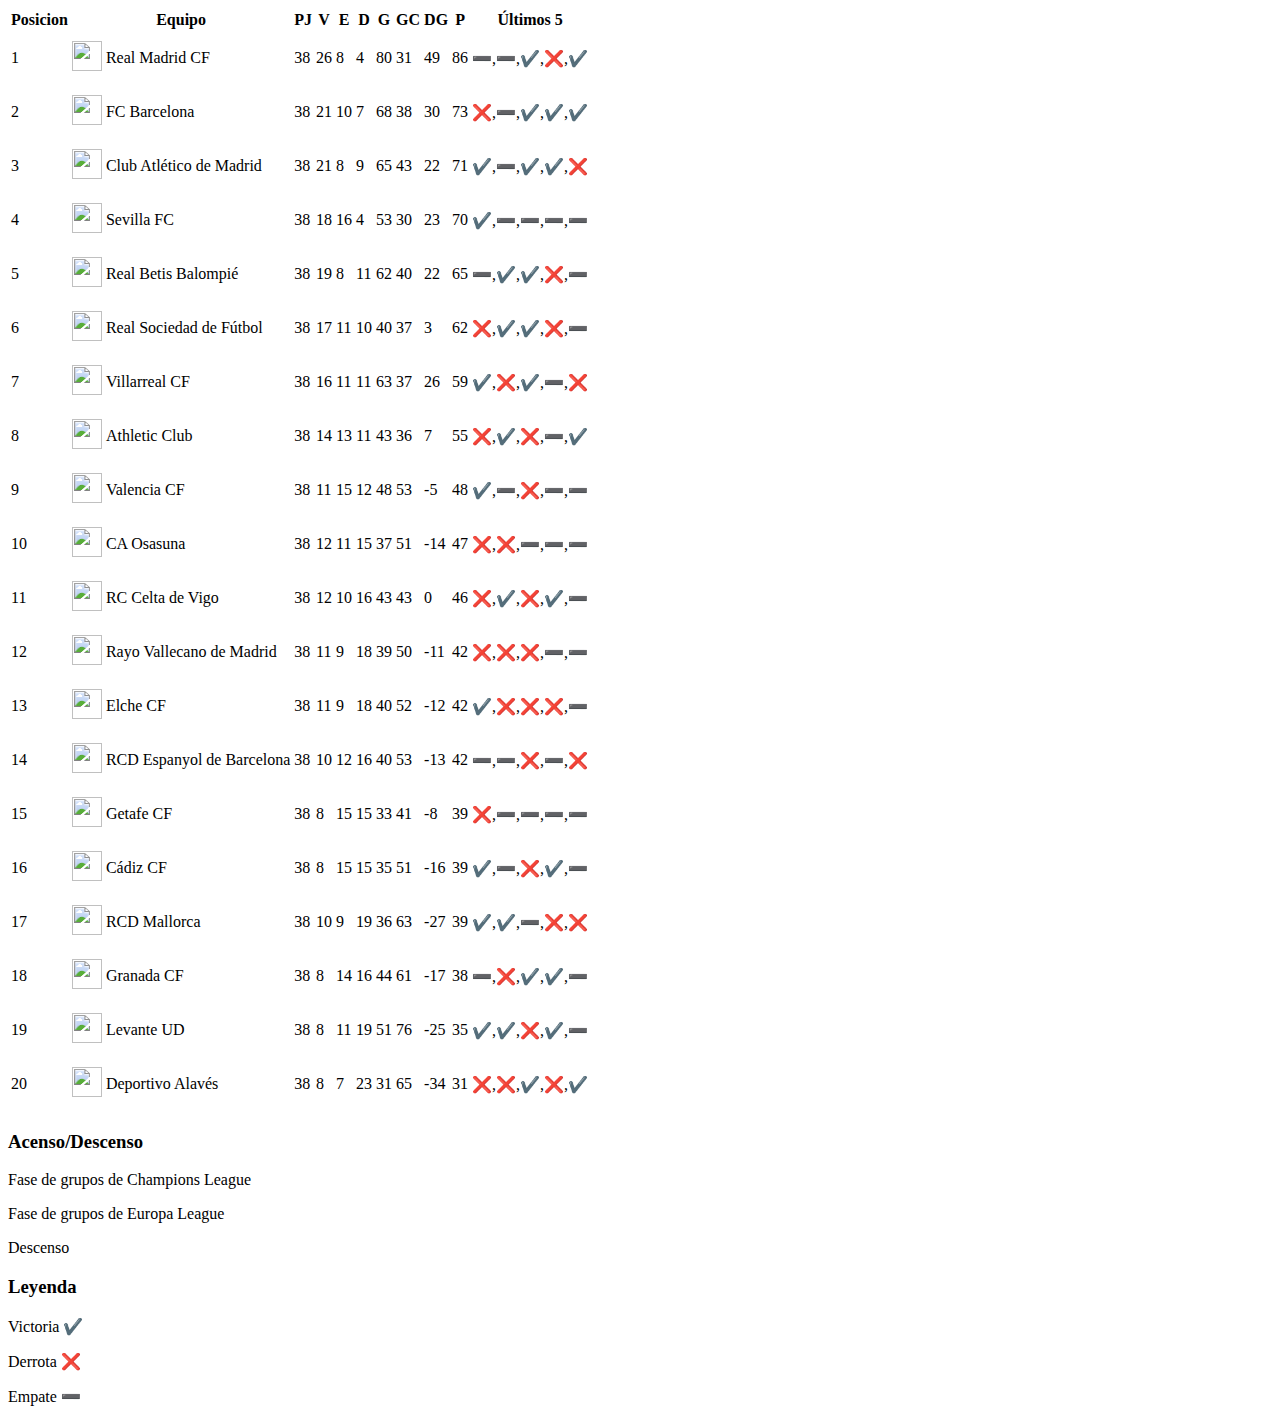
==== indexclasificacion.html @ 0f40b6e1 "Proyecto2" ====
<!DOCTYPE html>
<html lang="en">

<head>
    <meta charset="UTF-8">
    <meta http-equiv="X-UA-Compatible" content="IE=edge">
    <meta name="viewport" content="width=device-width, initial-scale=1.0">
    <link rel="stylesheet" href="STYLE/style.css">
    <title>Clasificacion</title>
</head>

<body>

    <table>
        <thead>
            <th>Posicion</th>
            <th colspan="2">Equipo</th>
            <th>PJ</th>
            <th>V</th>
            <th>E</th>
            <th>D</th>
            <th>G</th>
            <th>GC</th>
            <th>DG</th>
            <th>P</th>
            <th>Últimos 5</th>
        </thead>
        <tbody id="t_clasificacion">

        </tbody>
    </table>
    <div>
        <div>
            <h3>Acenso/Descenso</h3>
            <p>Fase de grupos de Champions League</p>
            <p>Fase de grupos de Europa League</p>
            <p>Descenso</p>
        </div>
        <div>
            <h3>Leyenda</h3>
            <p>Victoria ✔️</p>
            <p>Derrota ❌</p>
            <p>Empate ➖</p>
        </div>
    </div>

    <script src="./JS/clasificacion.js"></script>
    <script src="./JS/indexclasificacion.js"></script>


</body>

</html>
---- STYLE/style.css ----
.escudo{
    height: 30px;
    width: 30px;
}

.escudo_local{
    height: 30px;
    width: 30px; 
}
.escudo_visitante{
    height: 30px;
    width: 30px; 
}
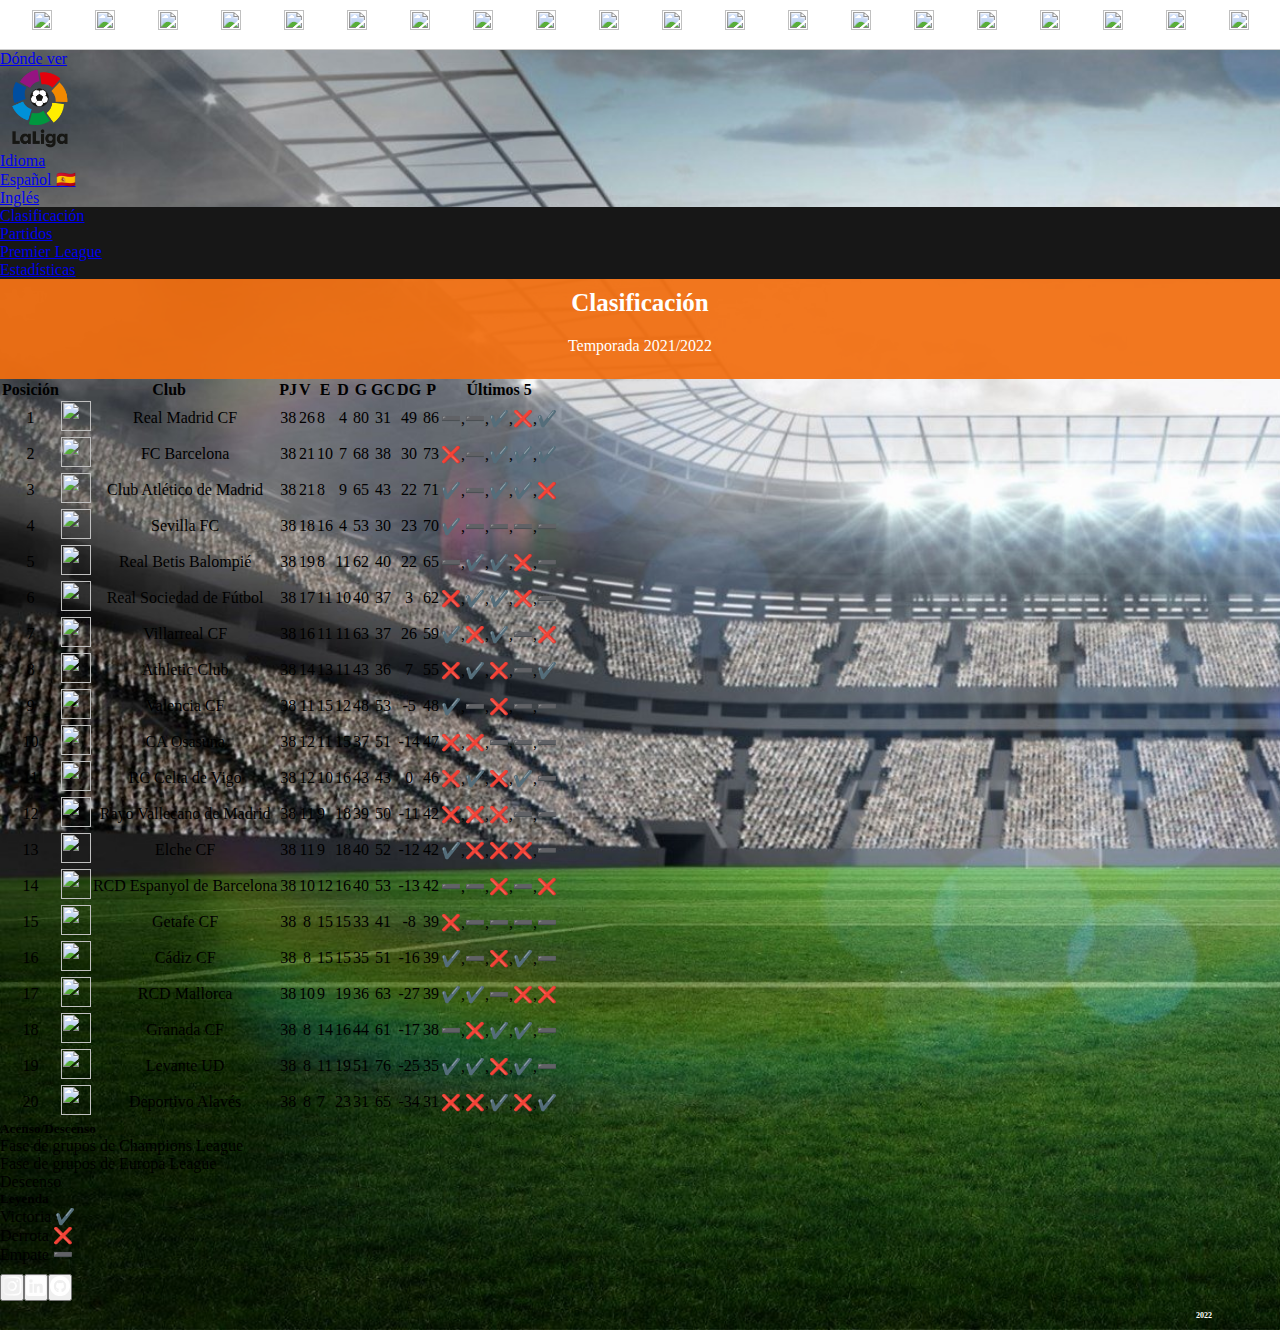
==== commit 5ea0525d: "LaLigaFinal" ====
--- a/indexclasificacion.html
+++ b/indexclasificacion.html
@@ -5,49 +5,141 @@
     <meta charset="UTF-8">
     <meta http-equiv="X-UA-Compatible" content="IE=edge">
     <meta name="viewport" content="width=device-width, initial-scale=1.0">
+    <link href="https://cdn.jsdelivr.net/npm/bootstrap@5.2.0-beta1/dist/css/bootstrap.min.css" rel="stylesheet"
+        integrity="sha384-0evHe/X+R7YkIZDRvuzKMRqM+OrBnVFBL6DOitfPri4tjfHxaWutUpFmBp4vmVor" crossorigin="anonymous">
     <link rel="stylesheet" href="STYLE/style.css">
-    <title>Clasificacion</title>
+    <title>CLASIFICACION</title>
 </head>
 
 <body>
+    <header>
+        <div class="logoClub" id="contenedorLogos"> </div>
+        <ul class="nav justify-content-center bg-light navbar_alta">
+            <li class="nav-item">
+                <a class="nav-link text-black" href="indexVer.html">Dónde ver</a>
+            </li>
+            <li>
+                <a class="navbar-brand " href="index.html">
+                    <img src="/images/laliga-v-300x300.png" class="bg-light" alt="" width="80" height="80">
+                </a>
+            </li>
+            <li class="nav-item dropdown ">
+                <a class="nav-link dropdown-toggle text-black" data-bs-toggle="dropdown" href="#" role="button"
+                    aria-expanded="false">Idioma</a>
+                <ul class="dropdown-menu">
+                    <li><a class="dropdown-item" href="#">Español &#127466;&#127480;</a></li>
+                    <li><a class="dropdown-item" href="#">Inglés</a></li>
+                </ul>
+            </li>
+        </ul>
+        <ul class="nav justify-content-between  navbar_nueva">
+            <li class="nav-item">
+                <a class="nav-link active text-light" aria-current="page"
+                    href="indexclasificacion.html">Clasificación</a>
+            </li>
+            <li class="nav-item">
+                <a class="nav-link text-light" href="indexpartido.html">Partidos</a>
+            </li>
+            <li class="nav-item">
+                <a class="nav-link text-light" href="https://www.premierleague.com/" target="_blank">Premier League</a>
+            </li>
+            <li class="nav-item">
+                <a class="nav-link text-light" href="indexEstadísticas.html">Estadísticas</a>
+            </li>
+        </ul>
+    </header>
+    <div class="container-fluid entrada_clasificacion ">
+        <h3> Clasificación</h3>
+        <p>Temporada 2021/2022</p>
+    </div>
+    <div class="container table-responsive">
+        <table class="table table-dark table-hover ">
+            <thead class="clasificacion_tabla table-light">
+                <th>Posición</th>
+                <th class="tarjeta_club" colspan="2">Club</th>
+                <th>PJ</th>
+                <th>V</th>
+                <th>E</th>
+                <th>D</th>
+                <th>G</th>
+                <th>GC</th>
+                <th>DG</th>
+                <th>P</th>
+                <th>Últimos 5</th>
+            </thead>
+            <tbody id="t_clasificacion">
 
-    <table>
-        <thead>
-            <th>Posicion</th>
-            <th colspan="2">Equipo</th>
-            <th>PJ</th>
-            <th>V</th>
-            <th>E</th>
-            <th>D</th>
-            <th>G</th>
-            <th>GC</th>
-            <th>DG</th>
-            <th>P</th>
-            <th>Últimos 5</th>
-        </thead>
-        <tbody id="t_clasificacion">
+            </tbody>
+        </table>
+    </div>
 
-        </tbody>
-    </table>
-    <div>
-        <div>
-            <h3>Acenso/Descenso</h3>
-            <p>Fase de grupos de Champions League</p>
-            <p>Fase de grupos de Europa League</p>
-            <p>Descenso</p>
-        </div>
-        <div>
-            <h3>Leyenda</h3>
-            <p>Victoria ✔️</p>
-            <p>Derrota ❌</p>
-            <p>Empate ➖</p>
+    <div class="container">
+        <div class="row justify-content-around">
+            <div class="col-lg-3 card text-center card text-bg-secondary">
+                <div class="card-body">
+                    <h5 class="card-title">Acenso/Descenso</h5>
+                    <p class="card-text">Fase de grupos de Champions League</p>
+                    <p class="card-text">Fase de grupos de Europa League</p>
+                    <p class="card-text">Descenso</p>
+                </div>
+            </div>
+
+
+            <div class="col-lg-3 card text-center card text-bg-secondary">
+                <div class="card-body">
+                    <h5 class="card-title">Leyenda</h5>
+                    <p class="card-text">Victoria ✔️</p>
+                    <p class="card-text">Derrota ❌</p>
+                    <p class="card-text">Empate ➖</p>
+                </div>
+            </div>
         </div>
     </div>
+    </div>
 
+    
+    <!-- spinner -->
+    <div class="sk-chase position-absolute top-50 start-50" id="spinner_loader">
+        <div id="dots_spinner">
+          <div class="sk-chase-dot"></div>
+          <div class="sk-chase-dot"></div>
+          <div class="sk-chase-dot"></div>
+          <div class="sk-chase-dot"></div>
+          <div class="sk-chase-dot"></div>
+          <div class="sk-chase-dot"></div>
+        </div>
+      </div>
+
+
+
+
+
+
+
+    <footer>
+        <div class="d-grid gap-2 d-md-flex justify-content-md-end">
+            <a href="https://instagram.com/AlejoAcle" target="_blank"><button class="btn btn-link"><img
+                        src="/images/insta.png" alt="" width="20px" height="20px"></button></a>
+            <a href="https://www.linkedin.com/in/alejoacle/" target="_blank"><button class="btn btn-link"><img
+                        src="/images/linkedin.png" alt="" width="20px" height="20px"></button></a>
+            <a href="https://github.com/AlejoAcle" target="_blank"><button class="btn btn-link"><img
+                        src="/images/github.png" alt="" width="20px" height="20px"></button></a>
+        </div>
+        <p> 2022</p>
+    </footer>
+
+
+
+
+    <script src="https://cdn.jsdelivr.net/npm/bootstrap@5.2.0-beta1/dist/js/bootstrap.bundle.min.js"
+        integrity="sha384-pprn3073KE6tl6bjs2QrFaJGz5/SUsLqktiwsUTF55Jfv3qYSDhgCecCxMW52nD2" crossorigin="anonymous">
+    </script>
     <script src="./JS/clasificacion.js"></script>
     <script src="./JS/indexclasificacion.js"></script>
 
 
+    <script src="JS/equipos.js"></script>
+    <script src="JS/logoequipos.js"></script>
 </body>
 
 </html>--- a/STYLE/style.css
+++ b/STYLE/style.css
@@ -1,13 +1,250 @@
+*{
+    margin:0;
+    padding: 0;
+    box-sizing: border-box;
+}
+
+body{
+    background-image: url("/images/thumb-1920-510026.jpg");
+    background-repeat: no-repeat;
+    background-size: cover;
+
+
+}
+/*banner clubes-------------------------------------------------*/
+.logoClub {
+    display: flex;
+    justify-content: space-around;
+    padding: 10px;
+    background-color: white;
+    border-bottom: 1px solid rgb(204, 204, 204);
+    height: 50px;
+}
+.logo{
+    width: 20px;
+    height: 20px;
+}
+/*navars-------------------------------------------------*/
+.nav-item span{
+    font-weight: bold;
+}
+.navbar_alta li a:hover{
+    font-weight: bold !important;
+    
+}
+.navbar_nueva{
+    background-color:rgb(23, 23, 23) ;
+}
+.navbar_nueva li a:hover{
+    color: rgb(255, 200, 0) !important;
+}
+/*CANALES TV-------------------------------------------------*/
+/* .container.rowTelevision{
+    display: flex;
+    flex-direction: row;
+    align-items: right;
+    align-content: right;
+} */
+
+.container .rowTelevision button{
+    background-color: transparent;
+    border: none;
+}
+/*TABLAS--------------------------*/
 .escudo{
+    width: 30px;
     height: 30px;
+}
+.escudo_visitante,
+.escudo_local{
     width: 30px;
-}
-
-.escudo_local{
     height: 30px;
-    width: 30px; 
-}
-.escudo_visitante{
-    height: 30px;
-    width: 30px; 
-}+}
+table thead th{
+    text-align: center;
+}
+table tbody td{
+    text-align: center;
+}
+table td:nth-child(2),
+table th:nth-child(2){
+    text-align:end;
+}
+table td:nth-child(6){
+    text-align:left;
+}
+table th:nth-child(4){
+    text-align:left;
+}
+table  .clasificacion_tabla th:nth-child(2){
+    text-align: center;
+}
+table thead th.margen_estadistica_club{
+    text-align: center;
+}
+
+table thead th.margen_estadistica_goles{
+    text-align:center;
+}
+
+.facilito tr:nth-of-type(1)>td:nth-child(2),
+.facilito tr:nth-of-type(2)>td:nth-child(2),
+.facilito tr:nth-of-type(3)>td:nth-child(2),
+.facilito tr:nth-of-type(4)>td:nth-child(2),
+.facilito tr:nth-of-type(5)>td:nth-child(2){
+    text-align: left;
+}
+
+
+/*Banner tabla clasificación-------------------------------------------------*/
+.entrada_clasificacion{
+    background-color: rgba(241, 109, 15, 0.933);
+    height: 100px;
+} 
+.entrada_clasificacion h3{
+    font-size: 25px;
+    color: white;
+    padding: 10px;
+   text-align: center;
+}
+.entrada_clasificacion p{
+    padding: 10px;
+    color: white;
+   text-align: center; 
+}
+
+/*Banner tabla partidos-------------------------------------------------*/
+.entrada_partidos{
+    background-color: rgba(4, 110, 6, 0.933);
+    height: 100px;
+} 
+.entrada_partidos h3{
+    font-size: 25px;
+    color: white;
+    padding: 10px;
+    margin-left: 20px;
+    text-align: center;
+}
+.entrada_partidos p{
+    padding: 10px;
+    color: white;
+    margin-left: 20px; 
+    text-align: center;
+}
+/*Banner tabla ESTADISTICA-------------------------------------------------*/
+.entrada_estadisticas{
+    background-color: rgba(230, 96, 78, 0.936);
+    height: 100px;
+    width:auto;
+} 
+.entrada_estadisticas h3{
+    font-size: 25px;
+    color: white;
+    padding: 10px;
+    margin-left: 20px;
+    text-align: center;
+}
+.entrada_estadisticas p{
+    padding: 10px;
+    color: white;
+    margin-left: 20px; 
+    text-align: center;
+}
+
+.entrada_estadisticas2{
+    background-color: rgba(21, 116, 204, 0.949);
+    height: 100px;
+    /* margin-top: -18px; */
+} 
+.entrada_estadisticas2 h3{
+    font-size: 25px;
+    color: white;
+    padding: 10px;
+    margin-left: 20px;
+    text-align: center;
+}
+.entrada_estadisticas2 p{
+    padding: 10px;
+    color: white;
+    margin-left: 20px; 
+    text-align: center;
+}
+
+/*PIE DE PÁGINA-------------------------------------------------*/
+body footer.pie_pagina{
+    position:sticky;
+    margin-top: 300px;
+    align-items:center;
+}
+footer div{
+    margin-top: 10px;
+    display: flex;
+    flex-direction: row;
+    background-color: rgba(0, 0, 0, 0);
+}
+footer p{
+    text-align: right;
+    color:white;
+    font-size: 8px;
+    padding: 10px;
+    font-weight: bold;
+    margin-right: 58px;
+}
+
+
+/*SPINNER--------------------*/
+
+.sk-chase {
+    width: 40px;
+    height: 40px;
+    position: relative;
+    animation: sk-chase 2.5s infinite linear both;
+  }
+  
+  .sk-chase-dot {
+    width: 100%;
+    height: 100%;
+    position: absolute;
+    left: 0;
+    top: 0; 
+    animation: sk-chase-dot 2.0s infinite ease-in-out both; 
+  }
+  
+  .sk-chase-dot:before {
+    content: '';
+    display: block;
+    width: 25%;
+    height: 25%;
+    background-color: #fff;
+    border-radius: 100%;
+    animation: sk-chase-dot-before 2.0s infinite ease-in-out both; 
+  }
+  
+  .sk-chase-dot:nth-child(1) { animation-delay: -1.1s; }
+  .sk-chase-dot:nth-child(2) { animation-delay: -1.0s; }
+  .sk-chase-dot:nth-child(3) { animation-delay: -0.9s; }
+  .sk-chase-dot:nth-child(4) { animation-delay: -0.8s; }
+  .sk-chase-dot:nth-child(5) { animation-delay: -0.7s; }
+  .sk-chase-dot:nth-child(6) { animation-delay: -0.6s; }
+  .sk-chase-dot:nth-child(1):before { animation-delay: -1.1s; }
+  .sk-chase-dot:nth-child(2):before { animation-delay: -1.0s; }
+  .sk-chase-dot:nth-child(3):before { animation-delay: -0.9s; }
+  .sk-chase-dot:nth-child(4):before { animation-delay: -0.8s; }
+  .sk-chase-dot:nth-child(5):before { animation-delay: -0.7s; }
+  .sk-chase-dot:nth-child(6):before { animation-delay: -0.6s; }
+  
+  @keyframes sk-chase {
+    100% { transform: rotate(360deg); } 
+  }
+  
+  @keyframes sk-chase-dot {
+    80%, 100% { transform: rotate(360deg); } 
+  }
+  
+  @keyframes sk-chase-dot-before {
+    50% {
+      transform: scale(0.4); 
+    } 100%, 0% {
+      transform: scale(1.0); 
+    } 
+  }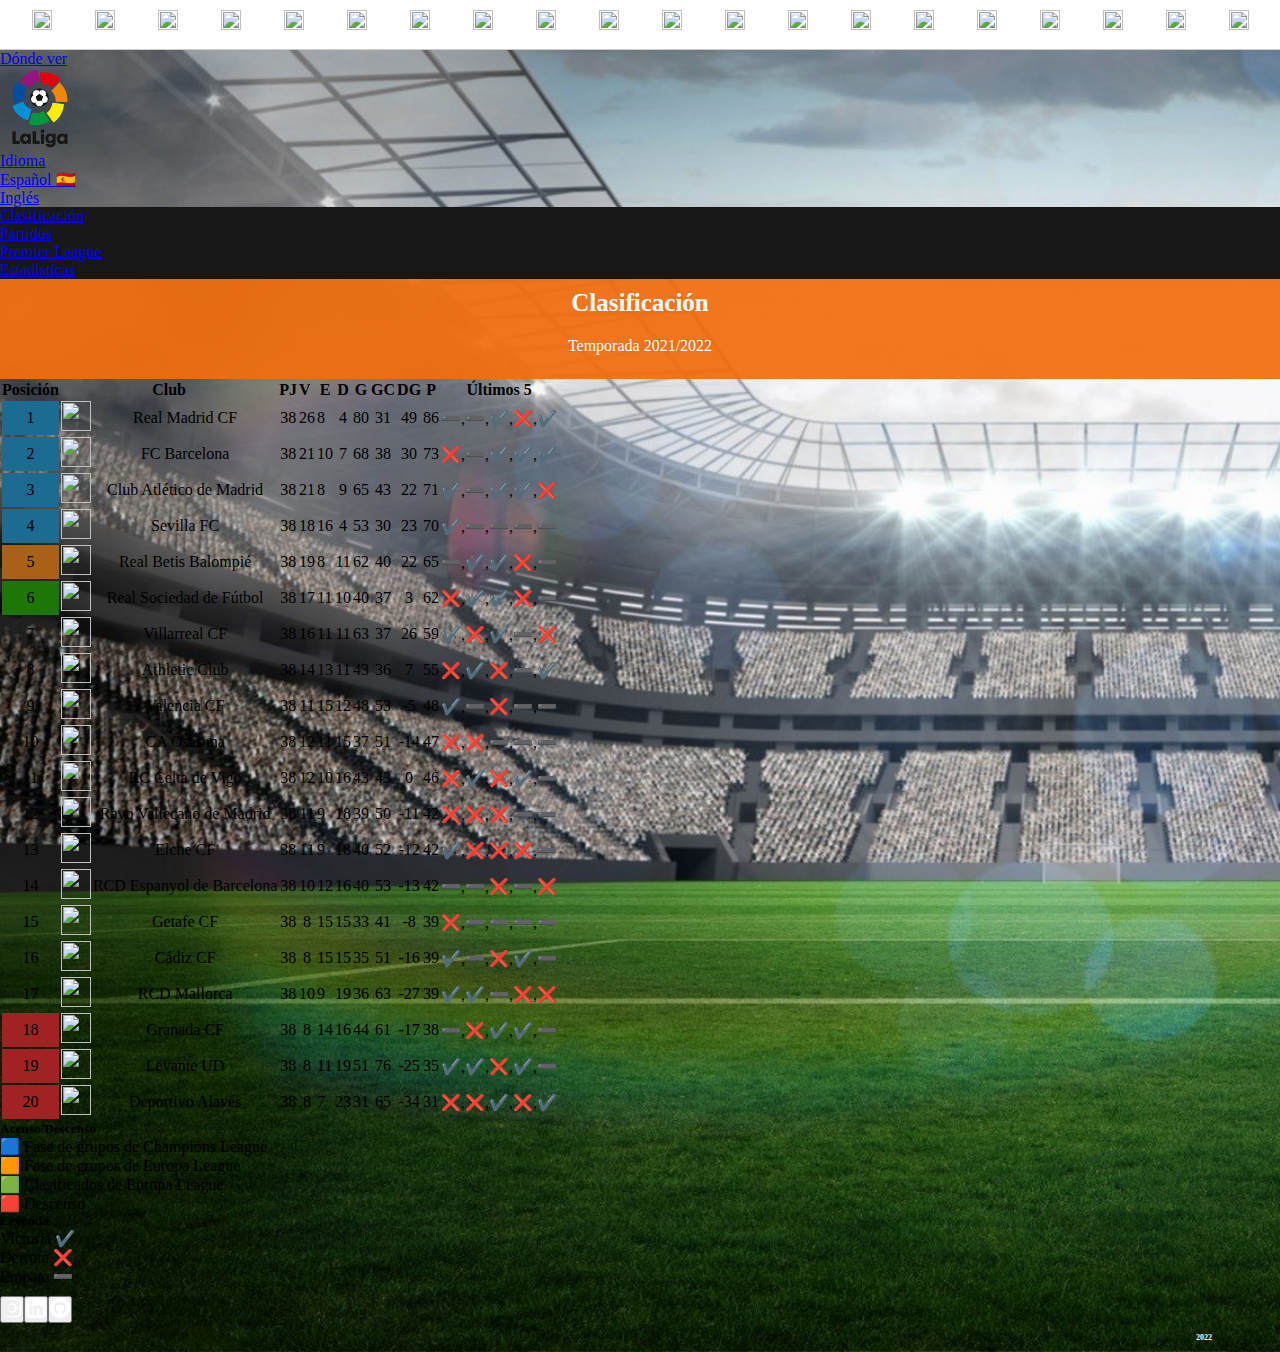
==== commit 577fb6c2: "P2_LaLiga_v1" ====
--- a/indexclasificacion.html
+++ b/indexclasificacion.html
@@ -67,7 +67,7 @@
                 <th>P</th>
                 <th>Últimos 5</th>
             </thead>
-            <tbody id="t_clasificacion">
+            <tbody id="t_clasificacion" class="tabla_clasif_body">
 
             </tbody>
         </table>
@@ -78,9 +78,10 @@
             <div class="col-lg-3 card text-center card text-bg-secondary">
                 <div class="card-body">
                     <h5 class="card-title">Acenso/Descenso</h5>
-                    <p class="card-text">Fase de grupos de Champions League</p>
-                    <p class="card-text">Fase de grupos de Europa League</p>
-                    <p class="card-text">Descenso</p>
+                    <p class="card-text">🟦 Fase de grupos de Champions League </p>
+                    <p class="card-text">🟧 Fase de grupos de Europa League </p>
+                    <p class="card-text">🟩 Clasificados de Europa League </p>
+                    <p class="card-text">🟥 Descenso </p>
                 </div>
             </div>
 
--- a/STYLE/style.css
+++ b/STYLE/style.css
@@ -94,6 +94,26 @@
 .facilito tr:nth-of-type(5)>td:nth-child(2){
     text-align: left;
 }
+
+.tabla_clasif_body tr:nth-of-type(1)>td:first-of-type,
+.tabla_clasif_body tr:nth-of-type(2)>td:first-of-type,
+.tabla_clasif_body tr:nth-of-type(3)>td:first-of-type,
+.tabla_clasif_body tr:nth-of-type(4)>td:first-of-type{
+    background-color: rgb(30, 107, 146);
+}
+.tabla_clasif_body tr:nth-of-type(18)>td:first-of-type,
+.tabla_clasif_body tr:nth-of-type(19)>td:first-of-type,
+.tabla_clasif_body tr:nth-of-type(20)>td:first-of-type{
+    background-color: rgb(161, 34, 34);
+}
+.tabla_clasif_body tr:nth-of-type(5)>td:first-of-type{
+    background-color: rgb(169, 96, 23);
+}
+.tabla_clasif_body tr:nth-of-type(6)>td:first-of-type{
+    background-color: rgb(29, 119, 7);
+}
+
+
 
 
 /*Banner tabla clasificación-------------------------------------------------*/
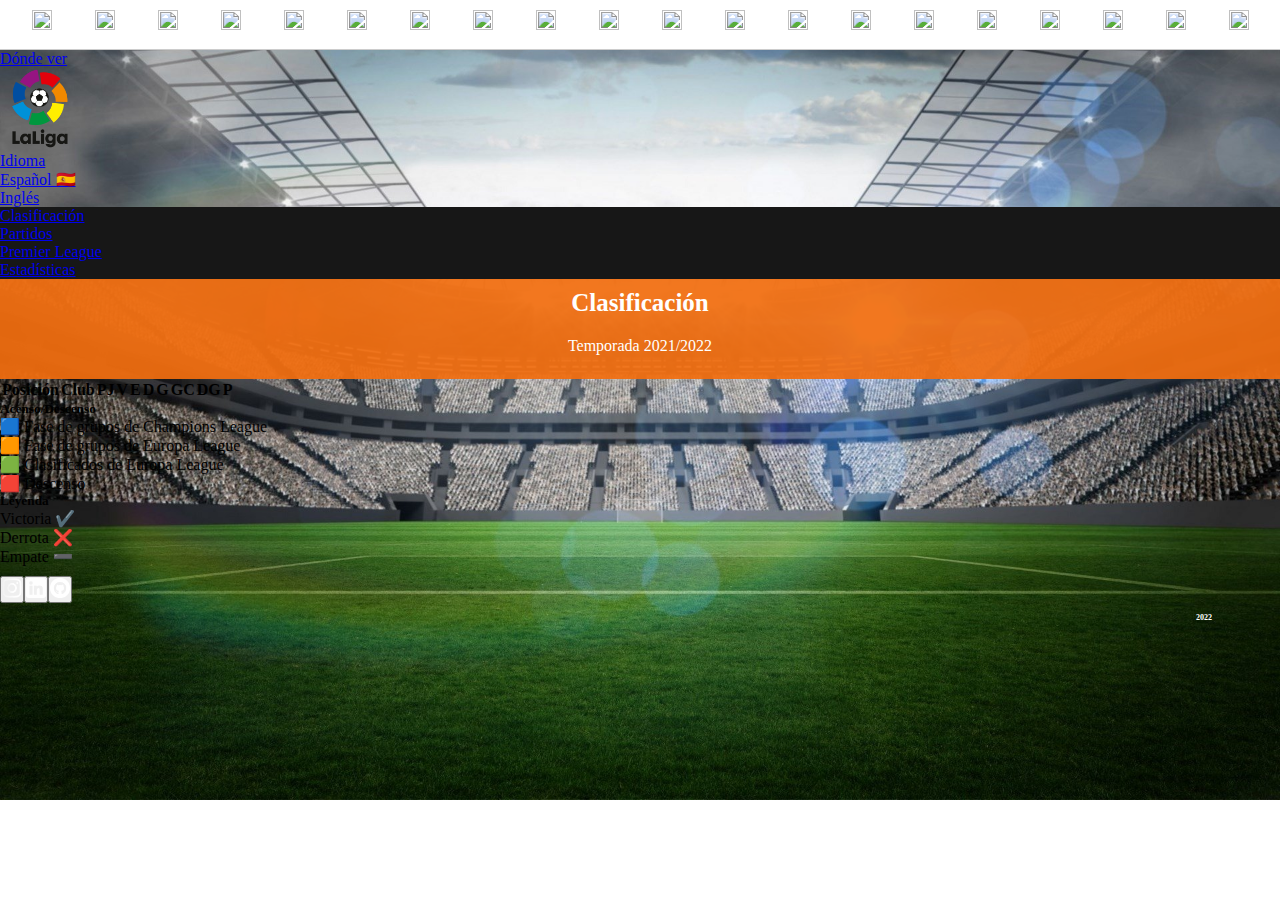
==== commit a6f08b18: "P2_Fetch_envivo" ====
--- a/indexclasificacion.html
+++ b/indexclasificacion.html
@@ -65,7 +65,7 @@
                 <th>GC</th>
                 <th>DG</th>
                 <th>P</th>
-                <th>Últimos 5</th>
+                <!-- <th>Últimos 5</th> -->
             </thead>
             <tbody id="t_clasificacion" class="tabla_clasif_body">
 
--- a/STYLE/style.css
+++ b/STYLE/style.css
@@ -49,6 +49,12 @@
 .container .rowTelevision button{
     background-color: transparent;
     border: none;
+}
+/*LOGIN--------------------------*/
+form .login{
+    align-items: center;
+    margin-top: 150px;
+
 }
 /*TABLAS--------------------------*/
 .escudo{
